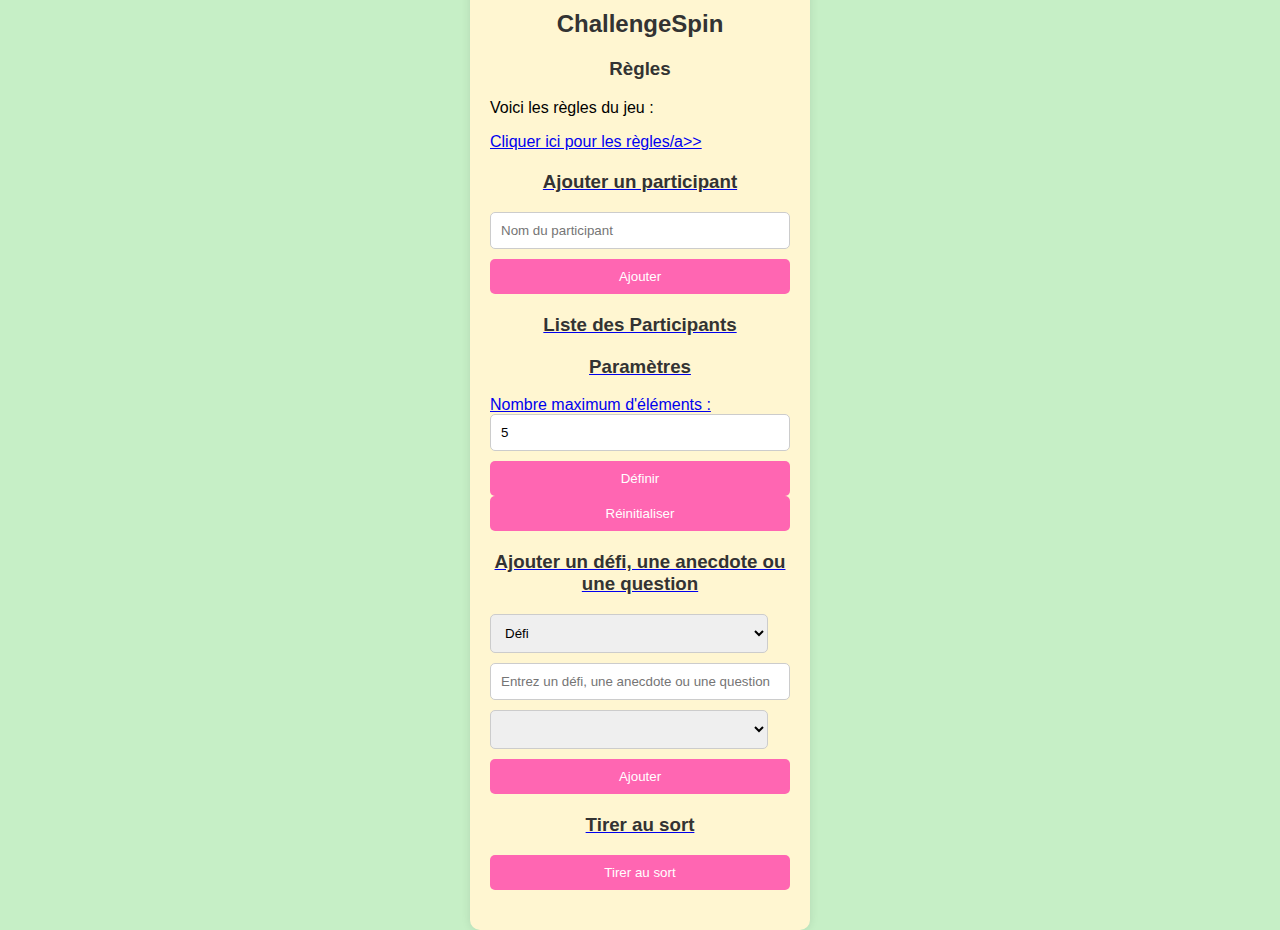
==== index.html @ f328ed0f "Update index.html" ====
<!DOCTYPE html>
<html lang="fr">
<head>
    <meta charset="UTF-8">
    <meta name="viewport" content="width=device-width, initial-scale=1.0">
    <title>ChallengeSpin</title>
    <link rel="stylesheet" href="style.css">
</head>
<body>
    <div id="home" class="container">
        <div class="rules">
            <h2>ChallengeSpin</h2>
            <h3>Règles</h3>
            <p>Voici les règles du jeu :</p>
            <a href="page2.html"target="_blank">Cliquer ici pour les règles/a>>
        </div>
        <div class="participant">
            <h3>Ajouter un participant</h3>
            <input type="text" id="participant-name" placeholder="Nom du participant">
            <button onclick="addParticipant()">Ajouter</button>
        </div>
        <div class="participants-list">
            <h3>Liste des Participants</h3>
            <ul id="participants"></ul>
        </div>
        <div class="settings">
            <h3>Paramètres</h3>
            <label for="max-elements">Nombre maximum d'éléments :</label>
            <input type="number" id="max-elements" value="5">
            <button onclick="defineMaxElements()">Définir</button>
            <button onclick="reset()">Réinitialiser</button>
        </div>
        <div class="add-item">
            <h3>Ajouter un défi, une anecdote ou une question</h3>
            <select id="item-type">
                <option value="Défi">Défi</option>
                <option value="Anecdote">Anecdote</option>
                <option value="Question">Question</option>
            </select>
            <input type="text" id="item-content" placeholder="Entrez un défi, une anecdote ou une question">
            <select id="item-participant">
                <!-- Les participants seront ajoutés ici dynamiquement -->
            </select>
            <button onclick="addItem()">Ajouter</button>
        </div>
        <div class="draw">
            <h3>Tirer au sort</h3>
            <button onclick="goToDrawPage()">Tirer au sort</button>
        </div>
    </div>

    <div id="draw-page" class="container" style="display: none;">
        <h2>Page de Tirage au Sort</h2>
        <button onclick="drawItem()">Tirer un élément</button>
        <div id="draw-result"></div>
        <div id="loading-animation" class="loading-animation" style="display: none;">Chargement...</div>
        <button onclick="backToHome()">Retour à l'accueil</button>
    </div>

    <script src="script.js"></script>
</body>
</html>
---- style.css ----
body {
    font-family: Arial, sans-serif;
    background-color: #c6efc6;
    margin: 0;
    display: flex;
    justify-content: center;
    align-items: center;
    height: 100vh;
}

.container {
    background-color: #fff6d1;
    padding: 20px;
    border-radius: 10px;
    box-shadow: 0 0 10px rgba(0, 0, 0, 0.1);
    width: 300px;
}

h2, h3 {
    text-align: center;
    color: #333;
}

.rules, .participant, .participants-list, .settings, .add-item, .draw {
    margin-bottom: 20px;
}

input[type="text"], input[type="number"], select {
    width: calc(100% - 22px);
    padding: 10px;
    margin-bottom: 10px;
    border: 1px solid #ccc;
    border-radius: 5px;
}

button {
    width: 100%;
    padding: 10px;
    background-color: #ff66b2;
    border: none;
    border-radius: 5px;
    color: white;
    cursor: pointer;
}

button:hover {
    background-color: #ff4da6;
}

#draw-result {
    margin-top: 20px;
    text-align: center;
    font-weight: bold;
}

.loading-animation {
    display: inline-block;
    width: 80px;
    height: 80px;
}

.loading-animation::after {
    content: " ";
    display: block;
    width: 64px;
    height: 64px;
    margin: 8px;
    border-radius: 50%;
    border: 6px solid #ff66b2;
    border-color: #ff66b2 transparent #ff66b2 transparent;
    animation: loading-animation 1.2s linear infinite;
}

@keyframes loading-animation {
    0% {
        transform: rotate(0deg);
    }
    100% {
        transform: rotate(360deg);
    }
}
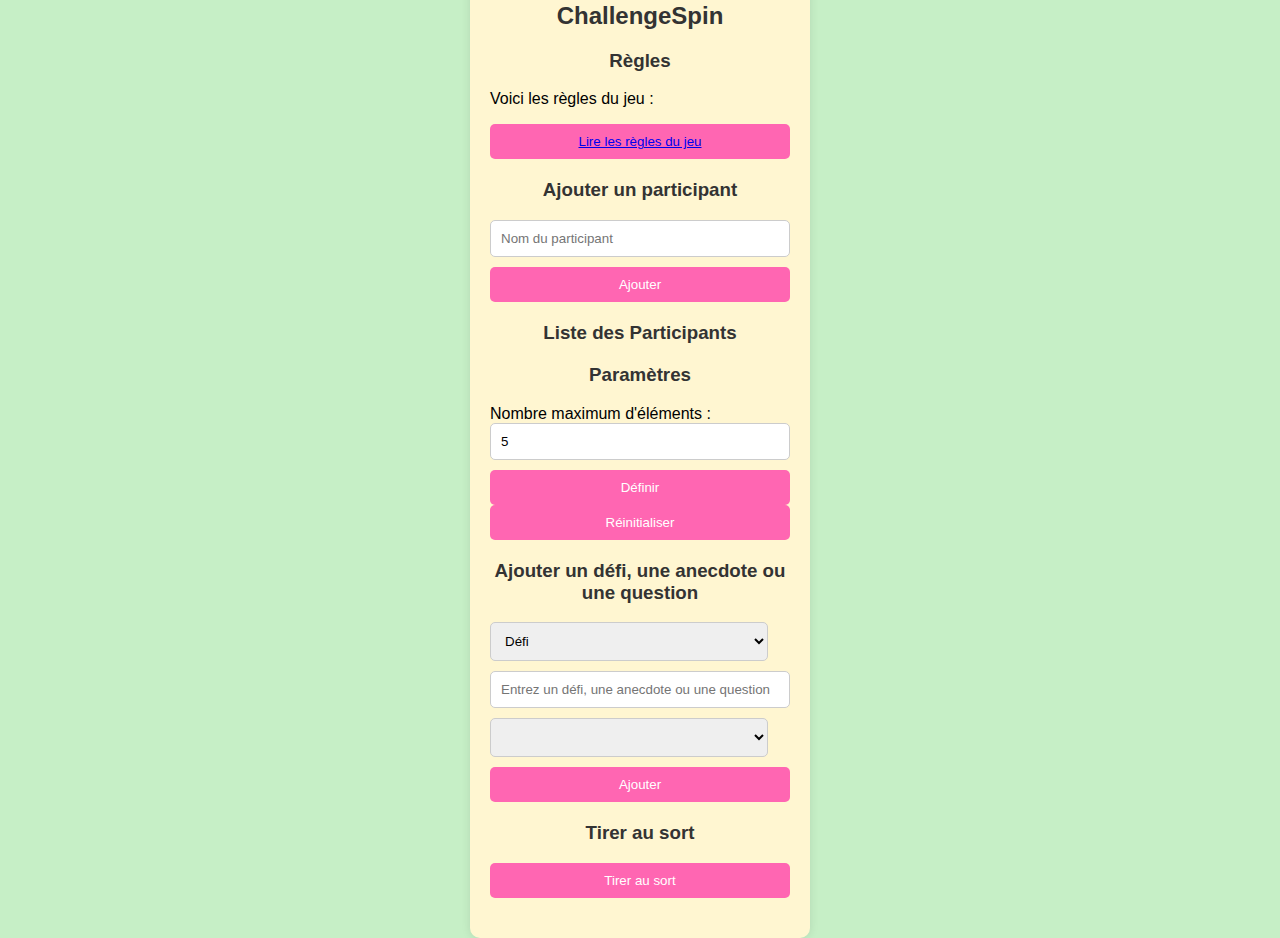
==== commit 89907630: "Add files via upload" ====
--- a/index.html
+++ b/index.html
@@ -12,7 +12,7 @@
             <h2>ChallengeSpin</h2>
             <h3>Règles</h3>
             <p>Voici les règles du jeu :</p>
-            <a href="page2.html"target="_blank">Cliquer ici pour les règles/a>>
+            <button><a href="regles.html" id="rules-link" >Lire les règles du jeu</a></button>
         </div>
         <div class="participant">
             <h3>Ajouter un participant</h3>
@@ -58,6 +58,13 @@
     </div>
 
     <script src="script.js"></script>
+    <script>
+        // JavaScript pour activer le lien vers les règles
+        const rulesLink = document.getElementById('rules-link');
+        rulesLink.addEventListener('click', function(event) {
+            event.preventDefault(); // Empêche le comportement par défaut du lien
+            window.location.href = this.getAttribute('href'); // Redirige vers la page des règles
+        });
+    </script>
 </body>
 </html>
-
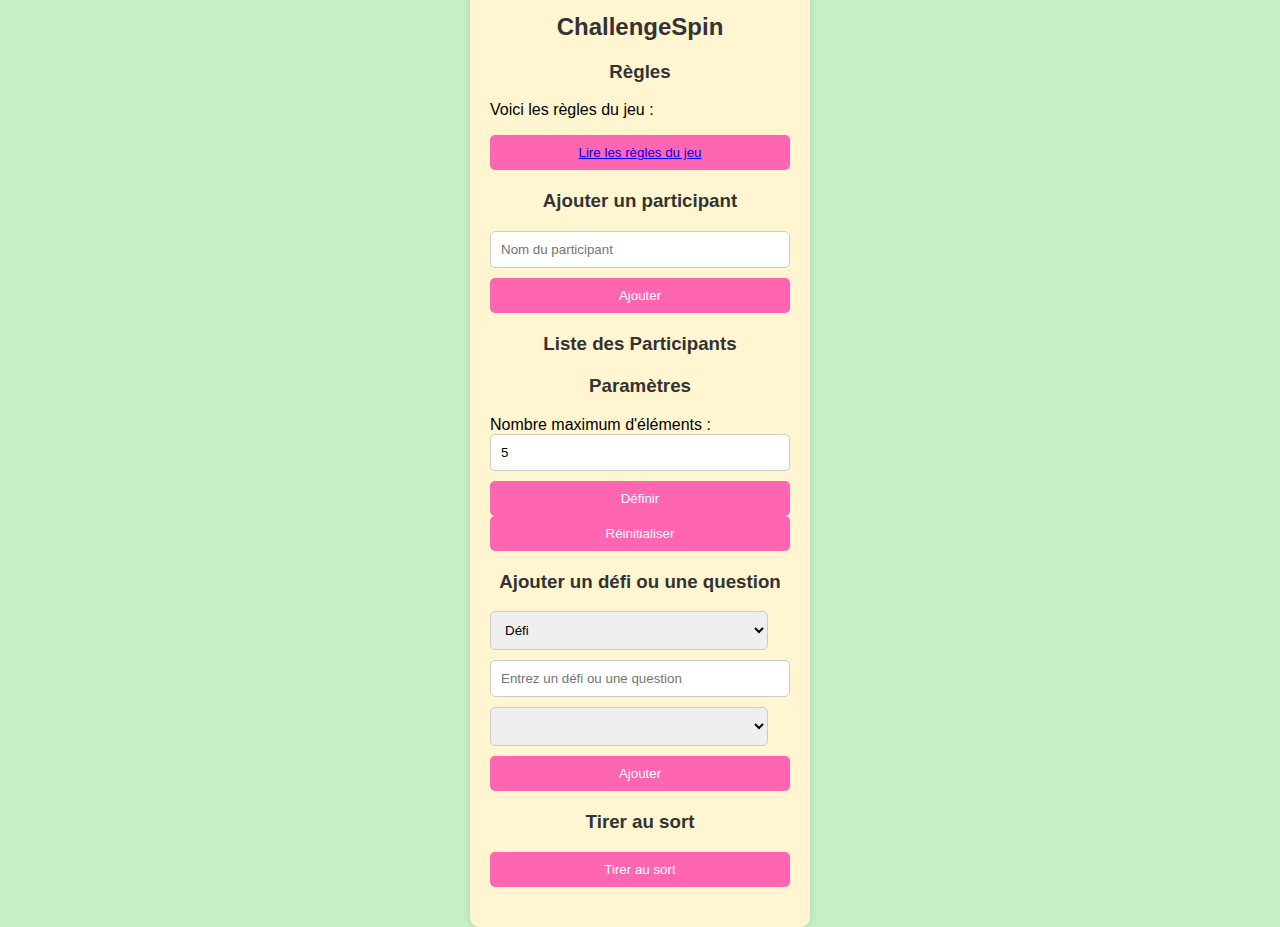
==== commit 74a6aa77: "Update index.html" ====
--- a/index.html
+++ b/index.html
@@ -31,13 +31,13 @@
             <button onclick="reset()">Réinitialiser</button>
         </div>
         <div class="add-item">
-            <h3>Ajouter un défi, une anecdote ou une question</h3>
+            <h3>Ajouter un défi ou une question</h3>
             <select id="item-type">
                 <option value="Défi">Défi</option>
-                <option value="Anecdote">Anecdote</option>
+               
                 <option value="Question">Question</option>
             </select>
-            <input type="text" id="item-content" placeholder="Entrez un défi, une anecdote ou une question">
+            <input type="text" id="item-content" placeholder="Entrez un défi ou une question">
             <select id="item-participant">
                 <!-- Les participants seront ajoutés ici dynamiquement -->
             </select>
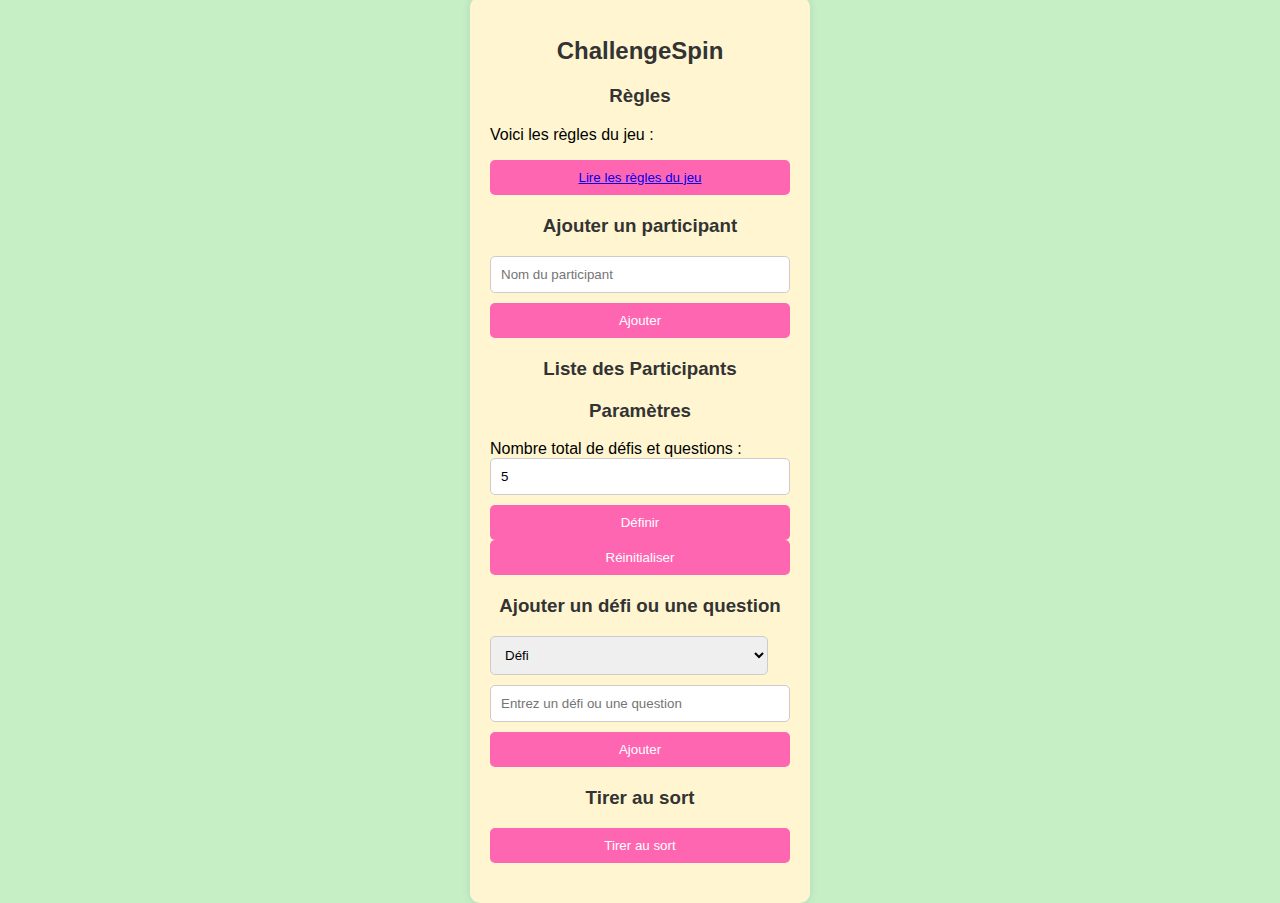
==== commit c293f319: "Update index.html" ====
--- a/index.html
+++ b/index.html
@@ -25,7 +25,7 @@
         </div>
         <div class="settings">
             <h3>Paramètres</h3>
-            <label for="max-elements">Nombre maximum d'éléments :</label>
+            <label for="max-elements">Nombre total de défis et questions :</label>
             <input type="number" id="max-elements" value="5">
             <button onclick="defineMaxElements()">Définir</button>
             <button onclick="reset()">Réinitialiser</button>
@@ -34,13 +34,9 @@
             <h3>Ajouter un défi ou une question</h3>
             <select id="item-type">
                 <option value="Défi">Défi</option>
-               
                 <option value="Question">Question</option>
             </select>
             <input type="text" id="item-content" placeholder="Entrez un défi ou une question">
-            <select id="item-participant">
-                <!-- Les participants seront ajoutés ici dynamiquement -->
-            </select>
             <button onclick="addItem()">Ajouter</button>
         </div>
         <div class="draw">
@@ -58,13 +54,5 @@
     </div>
 
     <script src="script.js"></script>
-    <script>
-        // JavaScript pour activer le lien vers les règles
-        const rulesLink = document.getElementById('rules-link');
-        rulesLink.addEventListener('click', function(event) {
-            event.preventDefault(); // Empêche le comportement par défaut du lien
-            window.location.href = this.getAttribute('href'); // Redirige vers la page des règles
-        });
-    </script>
 </body>
 </html>
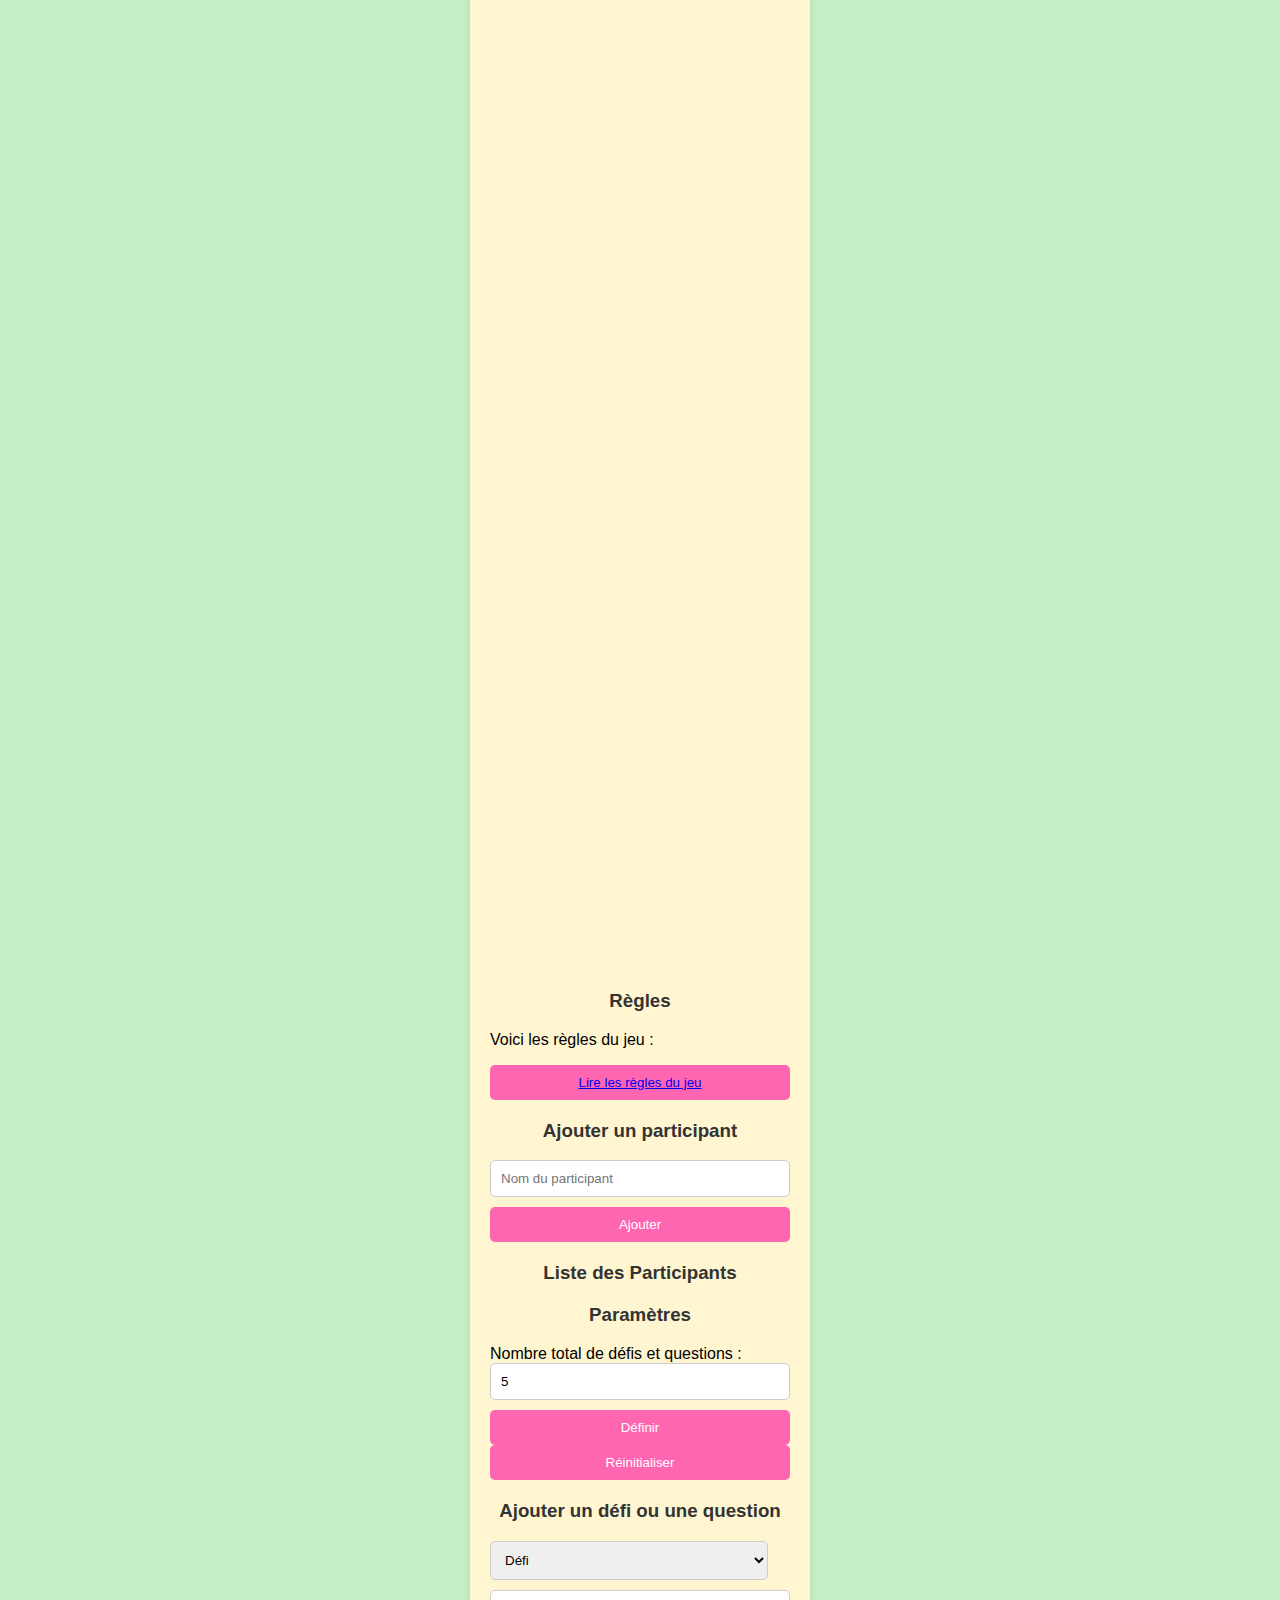
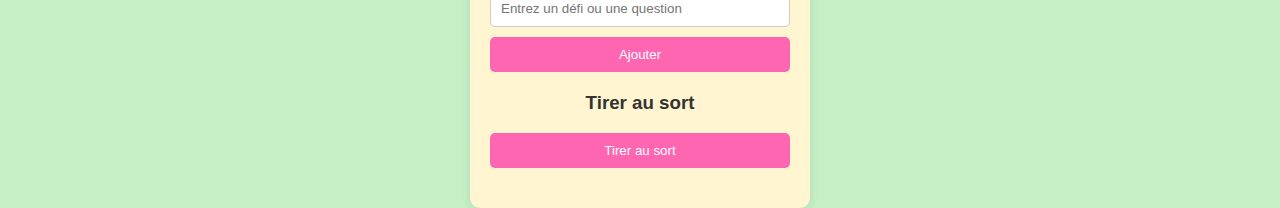
==== commit b714b167: "Update index.html" ====
--- a/index.html
+++ b/index.html
@@ -10,9 +10,10 @@
     <div id="home" class="container">
         <div class="rules">
             <h2>ChallengeSpin</h2>
+            <iframe src="https://docs.google.com/forms/d/e/1FAIpQLSeSdVh28hMBu3BaPon_6uNhsJ6v0lgRGnMdbT7T_QN-fwK1gw/viewform?embedded=true" width="640" height="1787" frameborder="0" marginheight="0" marginwidth="0">Chargement…</iframe>
             <h3>Règles</h3>
             <p>Voici les règles du jeu :</p>
-            <button><a href="regles.html" id="rules-link" >Lire les règles du jeu</a></button>
+            <button><a href="regles.html" id="rules-link">Lire les règles du jeu</a></button>
         </div>
         <div class="participant">
             <h3>Ajouter un participant</h3>
@@ -38,6 +39,7 @@
             </select>
             <input type="text" id="item-content" placeholder="Entrez un défi ou une question">
             <button onclick="addItem()">Ajouter</button>
+            <p id="current-participant"></p>
         </div>
         <div class="draw">
             <h3>Tirer au sort</h3>
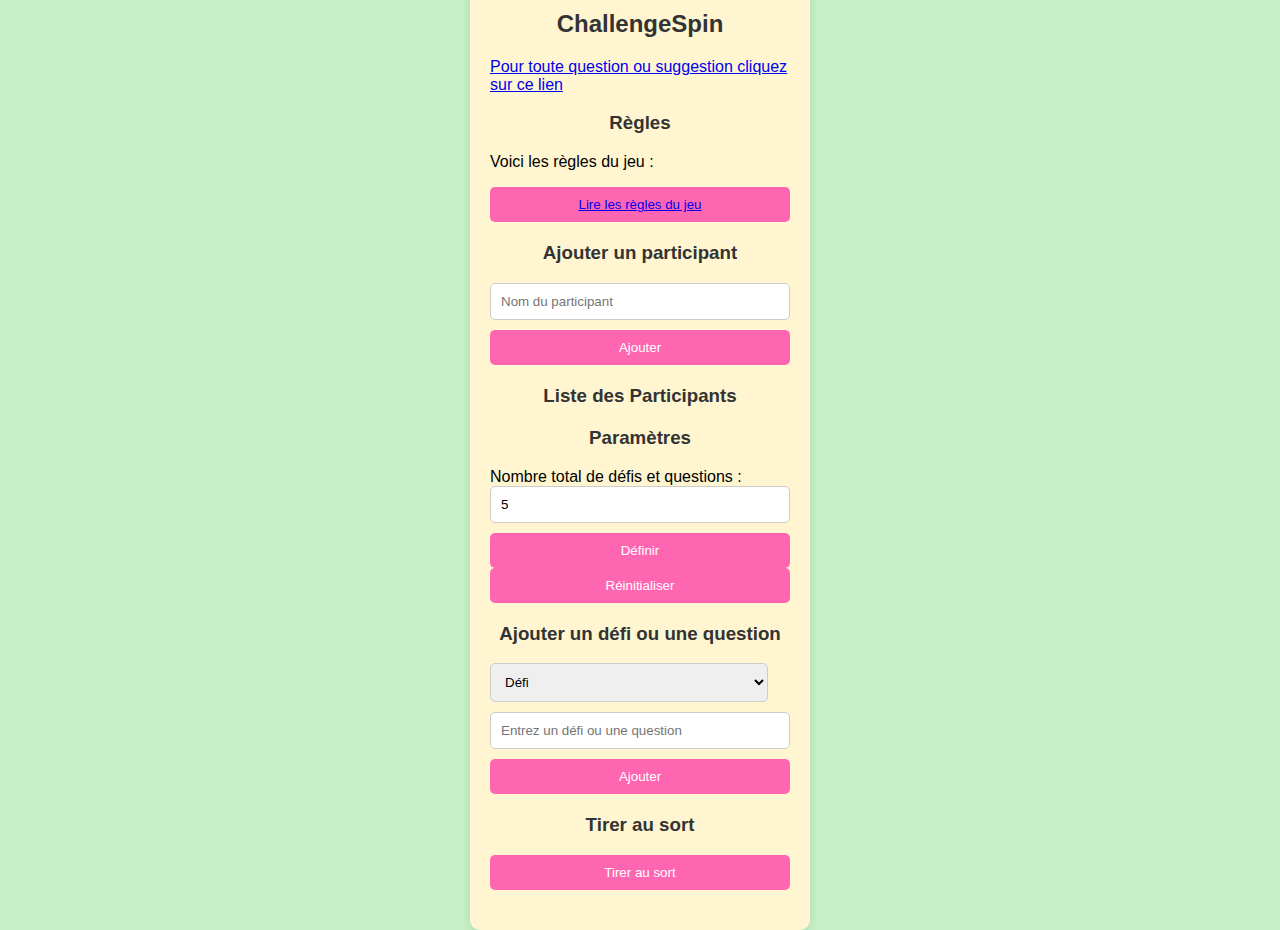
==== commit a8382f7c: "Update index.html" ====
--- a/index.html
+++ b/index.html
@@ -10,7 +10,7 @@
     <div id="home" class="container">
         <div class="rules">
             <h2>ChallengeSpin</h2>
-            <iframe src="https://docs.google.com/forms/d/e/1FAIpQLSeSdVh28hMBu3BaPon_6uNhsJ6v0lgRGnMdbT7T_QN-fwK1gw/viewform?embedded=true" width="640" height="1787" frameborder="0" marginheight="0" marginwidth="0">Chargement…</iframe>
+           <a href="https://docs.google.com/forms/d/e/1FAIpQLSeSdVh28hMBu3BaPon_6uNhsJ6v0lgRGnMdbT7T_QN-fwK1gw/viewform?usp=sf_link">Pour toute question ou suggestion cliquez sur ce lien</a>
             <h3>Règles</h3>
             <p>Voici les règles du jeu :</p>
             <button><a href="regles.html" id="rules-link">Lire les règles du jeu</a></button>
